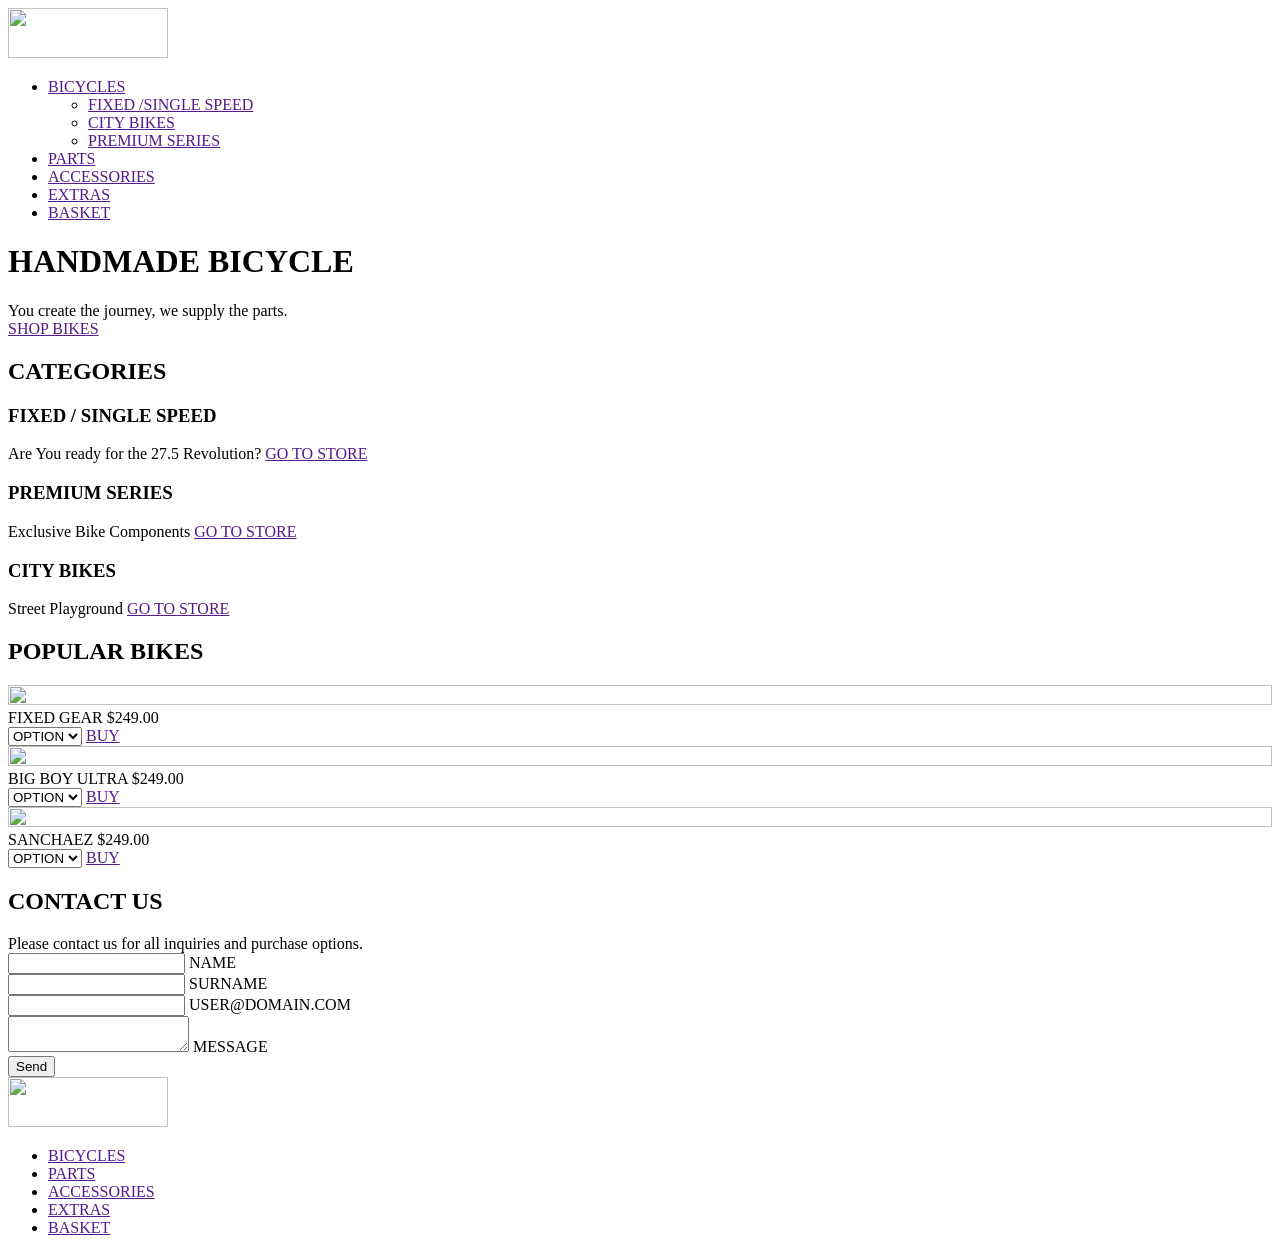
==== index.html @ fc56f074 "Add files via upload" ====
<!DOCTYPE html>
<html lang="eng">
<head>
	<meta charset="utf-8" />
	<title>THE BIKESHOP</title>
	<link href="https://fonts.googleapis.com/css?family=Roboto:100,300,400,400i,700" rel="stylesheet">
	<link rel="stylesheet" href="css/owl.carousel.min.css">
    <link rel="stylesheet" href="css/owl.theme.default.min.css">
	<link rel="stylesheet" href="css/style.css">
</head>
<body>
     <header class="page-header">
       <div class="container">
        <div class="header-top">
        <div class="logo">
            <img src="img/THE%20BIKE%20SHOP.png" alt="" width="160" height="50">
        </div>
         <nav class="index-nav header-nav">
             <ul>
                 <li class="index-nav-first">
                   <a href="" class="index-nav-link first-nav-link">BICYCLES</a>
                    <ul class="sub-menu">
                     <li><a href=""  class="sub-menu-link">FIXED /SINGLE SPEED</a>
                     </li>
                     <li><a class="sub-menu-link" href="">CITY BIKES</a>
                     </li>
                     <li><a class="sub-menu-link" href="">PREMIUM SERIES</a>
                     </li>
                   </ul>
                 </li>
                 <li><a href="" class="index-nav-link">PARTS</a></li>
                 <li><a href="" class="index-nav-link">ACCESSORIES</a></li>
                 <li><a href="" class="index-nav-link">EXTRAS</a></li>
                 <li><a href="" class="index-nav-link">BASKET</a></li>
             </ul>
         </nav>
         </div>
         </div>
         <div class="slider">
            <div class="slide">
                <div class="slider-tittle"><h1>HANDMADE BICYCLE</h1>
                    <span class="slider-feature">You <span class="text-yellow">create</span> the <span class="text-yellow" >journey</span>, we supply the <span class="text-yellow">parts.</span></span>
             </div>
             <a href="" class="btn slider-btn">SHOP BIKES</a>
             </div>
         </div>
     </header>
     <main>
         <section class="categories">
             <div class="container">
                 <h2 class="section-tittle">CATEGORIES</h2>
                 <div class="categories-wrapper">
                 <div class="category-item category-item-1">
                    <div class="category-item-overlay">
                     <div class="category-preview">
                     <h3 class="category-name">FIXED / SINGLE SPEED</h3>
                     <span class="category-desc">Are You ready for the 27.5 Revolution?</span>
                     <a href="" class="category-btn">GO TO STORE</a>
                     </div>
                     </div>
                 </div>
                 <div class="category-item category-item-2">
                    <div class="category-item-overlay">
                     <div class="category-preview">
                     <h3 class="category-name">PREMIUM SERIES</h3>
                     <span class="category-desc">Exclusive  Bike Components</span>
                     <a href="" class="category-btn">GO TO STORE</a>
                     </div>
                     </div>
                 </div>
                 <div class="category-item category-item-3">
                    <div class="category-item-overlay">
                     <div class="category-preview">
                     <h3 class="category-name">CITY BIKES</h3>
                     <span class="category-desc">Street Playground</span>
                     <a href="" class="category-btn">GO TO STORE</a>
                     </div>
                 </div>
                 </div>
             </div>
             </div>
         </section>
         <section class="popular">
                 <h2 class="section-tittle">POPULAR BIKES</h2>
                 <div class="catalog-items-wrap">
                 <article class="catalog-item">
                     <div class="item-img-wrap">
                       <img src="img/ITEM_PHOTO_1.jpg" alt="" width="100%" height="100%" class="item-img">
                     </div>
                     <div class="item-preview-wrap">
                     <div class="item-price">
                         <span class="item-name">FIXED GEAR</span>
                         <span class="item-price-value">$249.00</span>
                     </div>
                     <div class="item-option">
                         <form action="post" class="item-form">
                           <select name="" id="">
                                <option value="">OPTION</option>
                           </select>
                           <a href="" class="btn item-btn">BUY</a>
                         </form>
                     </div>
                     </div>
                 </article>
                 <article class="catalog-item">
                    <div class="item-img-wrap">
                       <img src="img/ITEM_PHOTO_2.jpg" alt="" width="100%" height="100%" class="item-img">
                     </div>
                     <div class="item-preview-wrap">
                     <div class="item-price">
                         <span class="item-name">BIG BOY ULTRA</span>
                         <span class="item-price-value">$249.00</span>
                     </div>
                     <div class="item-option">
                         <form action="post" class="item-form">
                            <select name="" id="">
                                <option value="">OPTION</option>
                           </select>
                           <a href="" class="btn item-btn">BUY</a>
                         </form>
                     </div>
                     </div>
                 </article>
                 <article class="catalog-item">
                    <div class="item-img-wrap">
                       <img src="img/ITEM_PHOTO_3.jpg" alt="" width="100%" height="100%" class="item-img">
                     </div>
                     <div class="item-preview-wrap">
                     <div class="item-price">
                         <span class="item-name">SANCHAEZ</span>
                         <span class="item-price-value">$249.00</span>
                     </div>
                     <div class="item-option">
                        <form action="post" class="item-form">
                           <select name="" id="">
                                <option value="">OPTION</option>
                           </select>
                           <a href="" class="btn item-btn">BUY</a>
                         </form>
                     </div>
                     </div>
                 </article>
                  </div>
         </section>
         <section class="feedback">
                 <h2 class="section-tittle">CONTACT US</h2>
                 <span class="feedback-notice">Please contact us for all inquiries and purchase options.</span>
                 <form action="post" class="feedback-form">
                    <div class="input-field-feedback">
                        <input type="text" id="feedback-name" name="feedback-name">
                        <label for="feedback-name">NAME</label>
                    </div>
                    <div class="input-field-feedback">
                        <input type="text" id="feedback-surname" name="feedback-surname">
                        <label for="feedback-name">SURNAME</label>
                    </div>
                    <div class="input-field-feedback">
                        <input type="email" id="feedback-email" name="feedback-email">
                        <label for="feedback-email">USER@DOMAIN.COM</label>
                    </div>
                    <div class="input-field-feedback">
                        <textarea id="feedback-text" name="feedback-text"></textarea>
                        <label for="feedback-text">MESSAGE</label>
                    </div>
                    <input class="btn btn-disabled feedback-btn" type="submit" value="Send">
                 </form>
         </section>
     </main>
     <footer class="page-footer">
       <div class="container">
       <div class="footer-top">
       <div class="logo">
            <img src="img/THE%20BIKE%20SHOP_footer.png" alt="" width="160" height="50">
        </div>
         <nav class="index-nav footer-nav">
             <ul>
                 <li>
                   <a href="" class="index-nav-link">BICYCLES</a>
                 </li>
                 <li><a href="" class="index-nav-link">PARTS</a></li>
                 <li><a href="" class="index-nav-link">ACCESSORIES</a></li>
                 <li><a href="" class="index-nav-link">EXTRAS</a></li>
                 <li><a href="" class="index-nav-link">BASKET</a></li>
             </ul>
         </nav>
         </div>
         </div>
     </footer>
     <script src="js/jquery.min.js"></script>
     <script src="js/owl.carousel.js"></script>
     <script src="js/script.js"></script>
    
</body>
</html>
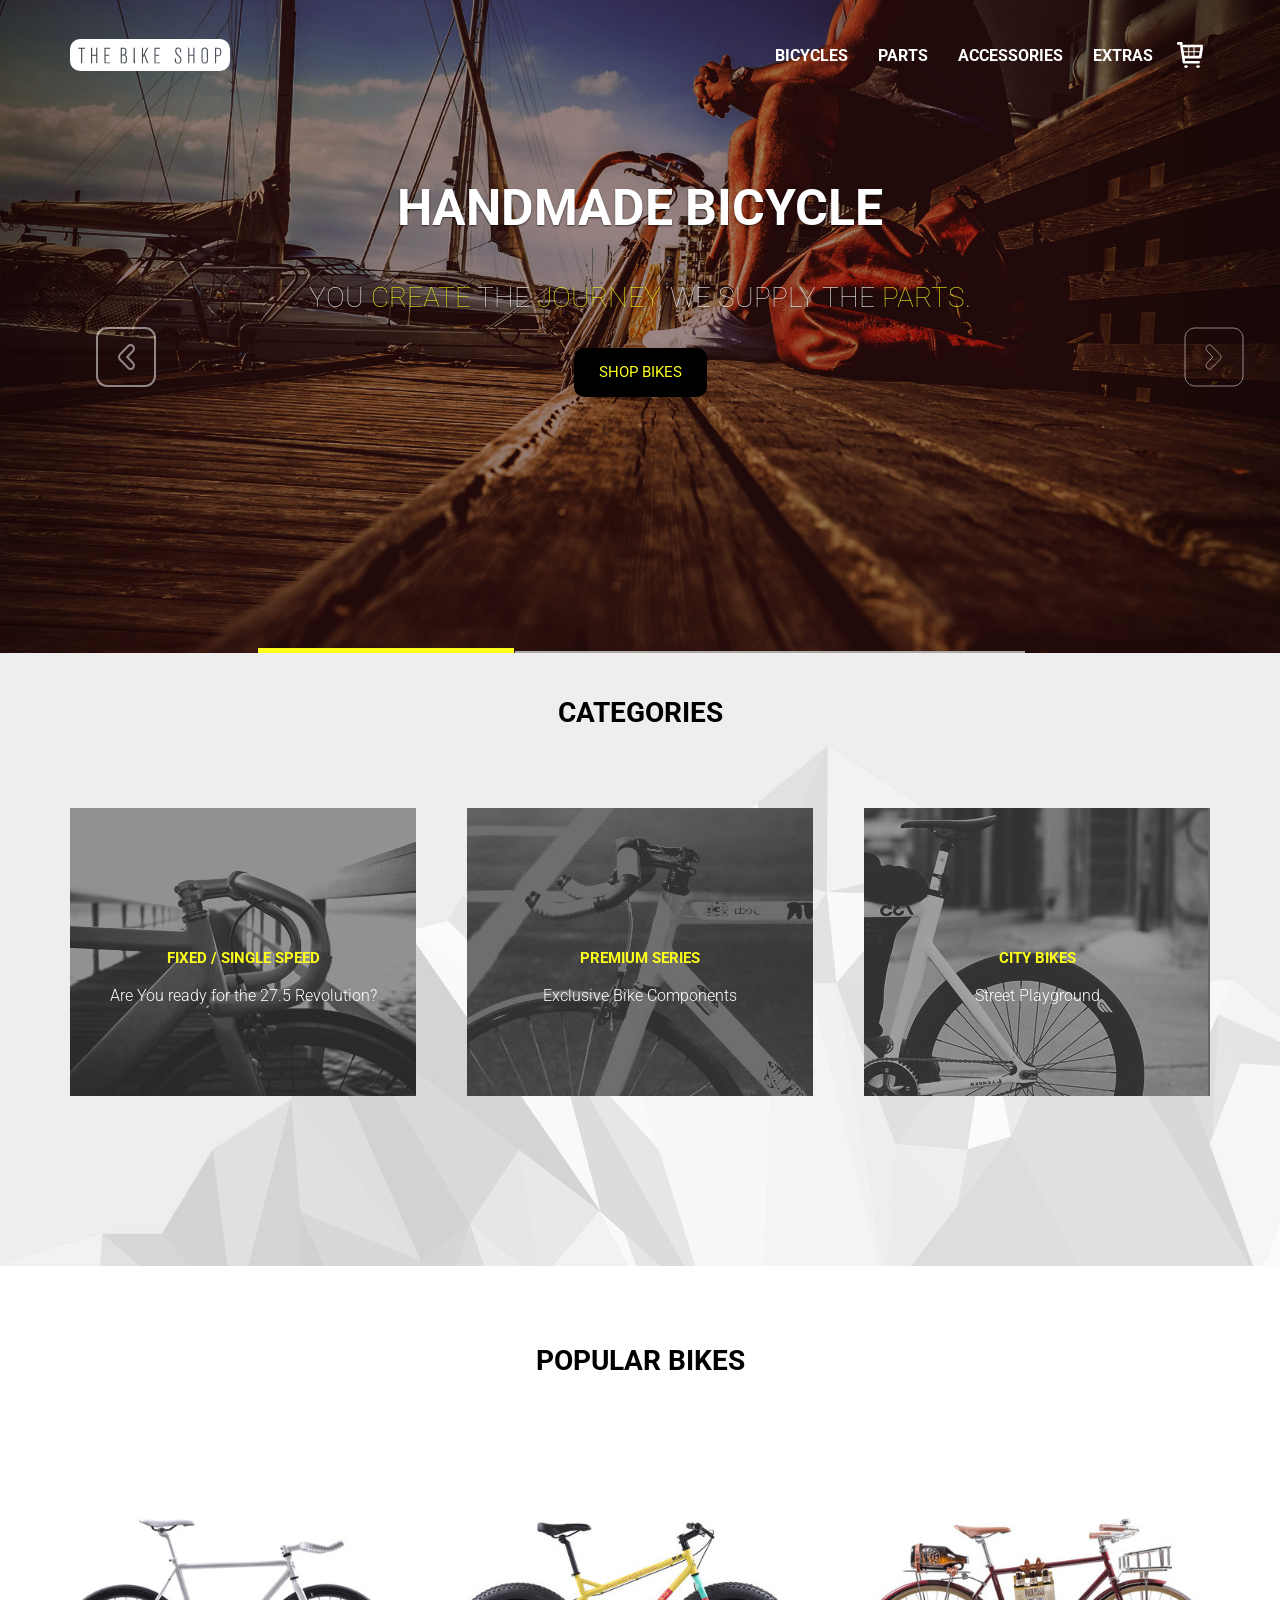
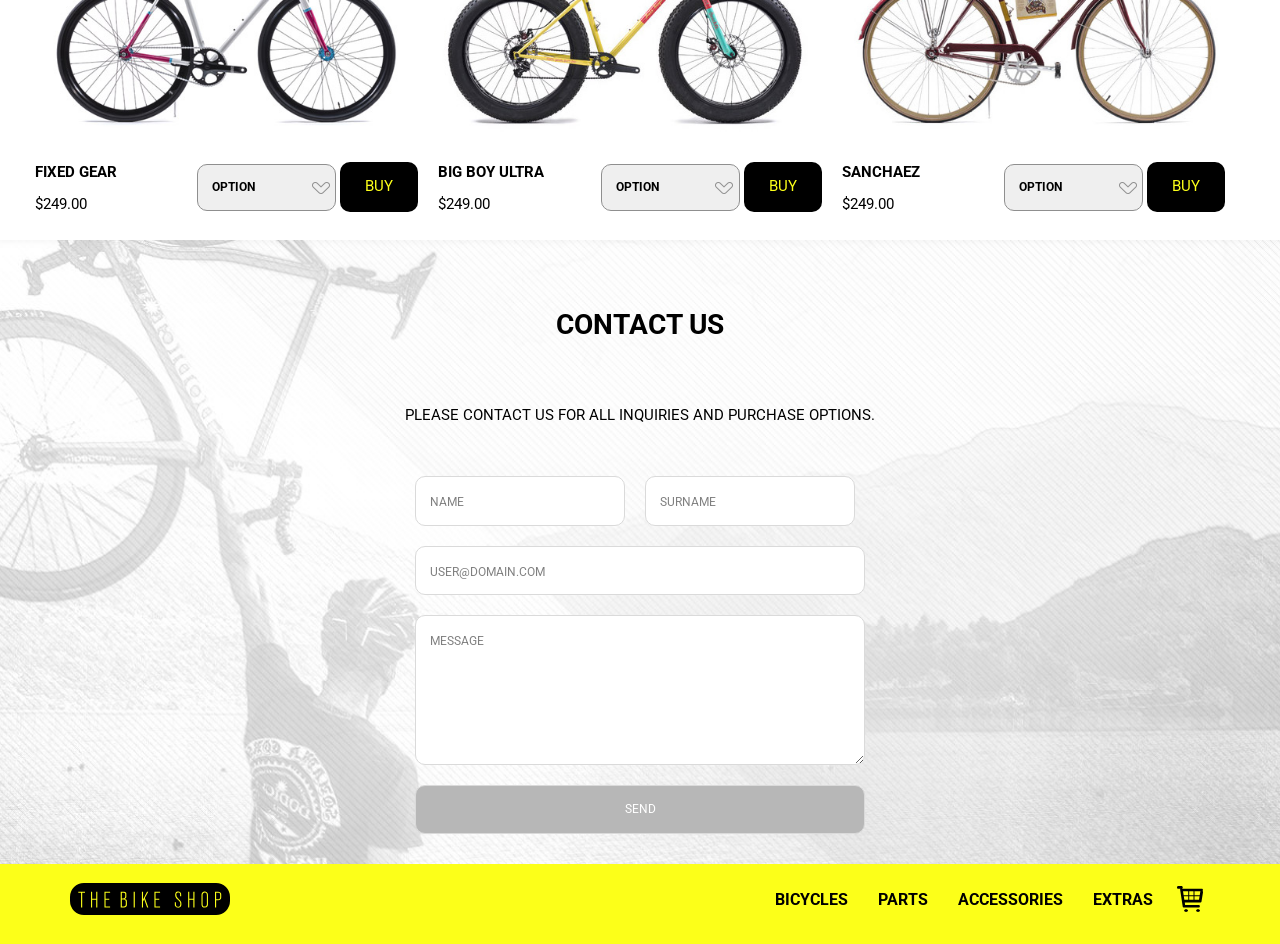
==== commit 0faf10eb: "1" ====
--- a/index.html
+++ b/index.html
@@ -1,194 +1,259 @@
-<!DOCTYPE html>
-<html lang="eng">
-<head>
-	<meta charset="utf-8" />
-	<title>THE BIKESHOP</title>
-	<link href="https://fonts.googleapis.com/css?family=Roboto:100,300,400,400i,700" rel="stylesheet">
-	<link rel="stylesheet" href="css/owl.carousel.min.css">
-    <link rel="stylesheet" href="css/owl.theme.default.min.css">
-	<link rel="stylesheet" href="css/style.css">
-</head>
-<body>
-     <header class="page-header">
-       <div class="container">
-        <div class="header-top">
-        <div class="logo">
-            <img src="img/THE%20BIKE%20SHOP.png" alt="" width="160" height="50">
-        </div>
-         <nav class="index-nav header-nav">
-             <ul>
-                 <li class="index-nav-first">
-                   <a href="" class="index-nav-link first-nav-link">BICYCLES</a>
-                    <ul class="sub-menu">
-                     <li><a href=""  class="sub-menu-link">FIXED /SINGLE SPEED</a>
-                     </li>
-                     <li><a class="sub-menu-link" href="">CITY BIKES</a>
-                     </li>
-                     <li><a class="sub-menu-link" href="">PREMIUM SERIES</a>
-                     </li>
-                   </ul>
-                 </li>
-                 <li><a href="" class="index-nav-link">PARTS</a></li>
-                 <li><a href="" class="index-nav-link">ACCESSORIES</a></li>
-                 <li><a href="" class="index-nav-link">EXTRAS</a></li>
-                 <li><a href="" class="index-nav-link">BASKET</a></li>
-             </ul>
-         </nav>
-         </div>
-         </div>
-         <div class="slider">
-            <div class="slide">
-                <div class="slider-tittle"><h1>HANDMADE BICYCLE</h1>
-                    <span class="slider-feature">You <span class="text-yellow">create</span> the <span class="text-yellow" >journey</span>, we supply the <span class="text-yellow">parts.</span></span>
-             </div>
-             <a href="" class="btn slider-btn">SHOP BIKES</a>
-             </div>
-         </div>
-     </header>
-     <main>
-         <section class="categories">
-             <div class="container">
-                 <h2 class="section-tittle">CATEGORIES</h2>
-                 <div class="categories-wrapper">
-                 <div class="category-item category-item-1">
-                    <div class="category-item-overlay">
-                     <div class="category-preview">
-                     <h3 class="category-name">FIXED / SINGLE SPEED</h3>
-                     <span class="category-desc">Are You ready for the 27.5 Revolution?</span>
-                     <a href="" class="category-btn">GO TO STORE</a>
-                     </div>
-                     </div>
-                 </div>
-                 <div class="category-item category-item-2">
-                    <div class="category-item-overlay">
-                     <div class="category-preview">
-                     <h3 class="category-name">PREMIUM SERIES</h3>
-                     <span class="category-desc">Exclusive  Bike Components</span>
-                     <a href="" class="category-btn">GO TO STORE</a>
-                     </div>
-                     </div>
-                 </div>
-                 <div class="category-item category-item-3">
-                    <div class="category-item-overlay">
-                     <div class="category-preview">
-                     <h3 class="category-name">CITY BIKES</h3>
-                     <span class="category-desc">Street Playground</span>
-                     <a href="" class="category-btn">GO TO STORE</a>
-                     </div>
-                 </div>
-                 </div>
-             </div>
-             </div>
-         </section>
-         <section class="popular">
-                 <h2 class="section-tittle">POPULAR BIKES</h2>
-                 <div class="catalog-items-wrap">
-                 <article class="catalog-item">
-                     <div class="item-img-wrap">
-                       <img src="img/ITEM_PHOTO_1.jpg" alt="" width="100%" height="100%" class="item-img">
-                     </div>
-                     <div class="item-preview-wrap">
-                     <div class="item-price">
-                         <span class="item-name">FIXED GEAR</span>
-                         <span class="item-price-value">$249.00</span>
-                     </div>
-                     <div class="item-option">
-                         <form action="post" class="item-form">
-                           <select name="" id="">
-                                <option value="">OPTION</option>
-                           </select>
-                           <a href="" class="btn item-btn">BUY</a>
-                         </form>
-                     </div>
-                     </div>
-                 </article>
-                 <article class="catalog-item">
-                    <div class="item-img-wrap">
-                       <img src="img/ITEM_PHOTO_2.jpg" alt="" width="100%" height="100%" class="item-img">
-                     </div>
-                     <div class="item-preview-wrap">
-                     <div class="item-price">
-                         <span class="item-name">BIG BOY ULTRA</span>
-                         <span class="item-price-value">$249.00</span>
-                     </div>
-                     <div class="item-option">
-                         <form action="post" class="item-form">
-                            <select name="" id="">
-                                <option value="">OPTION</option>
-                           </select>
-                           <a href="" class="btn item-btn">BUY</a>
-                         </form>
-                     </div>
-                     </div>
-                 </article>
-                 <article class="catalog-item">
-                    <div class="item-img-wrap">
-                       <img src="img/ITEM_PHOTO_3.jpg" alt="" width="100%" height="100%" class="item-img">
-                     </div>
-                     <div class="item-preview-wrap">
-                     <div class="item-price">
-                         <span class="item-name">SANCHAEZ</span>
-                         <span class="item-price-value">$249.00</span>
-                     </div>
-                     <div class="item-option">
-                        <form action="post" class="item-form">
-                           <select name="" id="">
-                                <option value="">OPTION</option>
-                           </select>
-                           <a href="" class="btn item-btn">BUY</a>
-                         </form>
-                     </div>
-                     </div>
-                 </article>
-                  </div>
-         </section>
-         <section class="feedback">
-                 <h2 class="section-tittle">CONTACT US</h2>
-                 <span class="feedback-notice">Please contact us for all inquiries and purchase options.</span>
-                 <form action="post" class="feedback-form">
-                    <div class="input-field-feedback">
-                        <input type="text" id="feedback-name" name="feedback-name">
-                        <label for="feedback-name">NAME</label>
-                    </div>
-                    <div class="input-field-feedback">
-                        <input type="text" id="feedback-surname" name="feedback-surname">
-                        <label for="feedback-name">SURNAME</label>
-                    </div>
-                    <div class="input-field-feedback">
-                        <input type="email" id="feedback-email" name="feedback-email">
-                        <label for="feedback-email">USER@DOMAIN.COM</label>
-                    </div>
-                    <div class="input-field-feedback">
-                        <textarea id="feedback-text" name="feedback-text"></textarea>
-                        <label for="feedback-text">MESSAGE</label>
-                    </div>
-                    <input class="btn btn-disabled feedback-btn" type="submit" value="Send">
-                 </form>
-         </section>
-     </main>
-     <footer class="page-footer">
-       <div class="container">
-       <div class="footer-top">
-       <div class="logo">
-            <img src="img/THE%20BIKE%20SHOP_footer.png" alt="" width="160" height="50">
-        </div>
-         <nav class="index-nav footer-nav">
-             <ul>
-                 <li>
-                   <a href="" class="index-nav-link">BICYCLES</a>
-                 </li>
-                 <li><a href="" class="index-nav-link">PARTS</a></li>
-                 <li><a href="" class="index-nav-link">ACCESSORIES</a></li>
-                 <li><a href="" class="index-nav-link">EXTRAS</a></li>
-                 <li><a href="" class="index-nav-link">BASKET</a></li>
-             </ul>
-         </nav>
-         </div>
-         </div>
-     </footer>
-     <script src="js/jquery.min.js"></script>
-     <script src="js/owl.carousel.js"></script>
-     <script src="js/script.js"></script>
-    
-</body>
+<!DOCTYPE html>
+<html lang="eng">
+
+<head>
+    <meta charset="utf-8" />
+    <title>THE BIKESHOP</title>
+    <link href="https://fonts.googleapis.com/css?family=Roboto:100,300,400,400i,700" rel="stylesheet">
+    <link rel="stylesheet" href="css/libs.min.css">
+    <link rel="stylesheet" href="css/bootstrap.min.css">
+    <link rel="stylesheet" href="css/main.css">
+    <link rel="stylesheet" href="css/media.css">
+</head>
+
+<body>
+    <header class="page-header">
+        <div id="carousel" class="carousel slide" data-ride="carousel">
+            <ul class="carousel-indicators">
+                <li data-target="#carousel" data-slide-to="0" class="active"></li>
+                <li data-target="#carousel" data-slide-to="1"></li>
+                <li data-target="#carousel" data-slide-to="2"></li>
+            </ul>
+            <div class="carousel-inner" role="listbox">
+                <div class="item active">
+                    <img src="img/PhotoFilter.jpg" alt="...">
+                    <div class="carousel-caption slider-tittle">
+                        <h1>HANDMADE BICYCLE</h1>
+                        <span class="slider-feature">You <span class="text-yellow">create</span> the <span class="text-yellow">journey</span>, we supply the <span class="text-yellow">parts.</span></span>
+                        <div>
+                            <a href="" class="slider-tittle-btn btn">SHOP BIKES</a>
+                        </div>
+                    </div>
+                </div>
+                <div class="item">
+                    <img src="img/PhotoFilter.jpg" alt="...">
+                    <div class="carousel-caption slider-tittle">
+                        <h1>HANDMADE BICYCLE</h1>
+                        <span class="slider-feature">You <span class="text-yellow">create</span> the <span class="text-yellow">journey</span>, we supply the <span class="text-yellow">parts.</span></span>
+                        <div>
+                            <a href="" class="slider-tittle-btn btn">SHOP BIKES</a>
+                        </div>
+                    </div>
+                </div>
+                <div class="item">
+                    <img src="img/PhotoFilter.jpg" alt="...">
+                    <div class="carousel-caption slider-tittle">
+                        <h1>HANDMADE BICYCLE</h1>
+                        <span class="slider-feature">You <span class="text-yellow">create</span> the <span class="text-yellow">journey</span>, we supply the <span class="text-yellow">parts.</span></span>
+                        <div>
+                            <a href="" class="slider-tittle-btn btn">SHOP BIKES</a>
+                        </div>
+                    </div>
+                </div>
+            </div>
+            <a class="left carousel-control" href="#carousel" role="button" data-slide="prev">
+                <svg xmlns="http://www.w3.org/2000/svg" xmlns:xlink="http://www.w3.org/1999/xlink" width="61px" height="61px" class="btn-slider btn-slider-prev">
+<path fill-rule="evenodd"  stroke="rgb(255, 255, 255)" stroke-width="2px" stroke-linecap="butt" stroke-linejoin="miter" fill="none"
+ d="M49.000,59.000 L11.000,59.000 C5.477,59.000 1.000,54.523 1.000,49.000 L1.000,11.000 C1.000,5.477 5.477,1.000 11.000,1.000 L49.000,1.000 C54.523,1.000 59.000,5.477 59.000,11.000 L59.000,49.000 C59.000,54.523 54.523,59.000 49.000,59.000 ZM36.981,23.943 C38.298,22.580 38.298,20.372 36.981,19.010 C35.663,17.648 33.528,17.648 32.210,19.010 L23.970,27.530 C22.653,28.892 22.653,31.101 23.970,32.463 L32.210,40.983 C33.528,42.345 35.663,42.345 36.981,40.983 C38.298,39.621 38.298,37.413 36.981,36.050 L31.126,29.996 L36.981,23.943 Z"/>
+</svg>
+            </a>
+            <a class="right carousel-control" href="#carousel" role="button" data-slide="next">
+                <svg xmlns="http://www.w3.org/2000/svg" xmlns:xlink="http://www.w3.org/1999/xlink" width="61px" height="61px" class="btn-slider btn-slider-next">
+            <path fill-rule="evenodd"  stroke="rgb(255, 255, 255)" sstroke-width="2px" stroke-linecap="butt" stroke-linejoin="miter" fill="none"
+             d="M49.000,59.000 L11.000,59.000 C5.477,59.000 1.000,54.523 1.000,49.000 L1.000,11.000 C1.000,5.477 5.477,1.000 11.000,1.000 L49.000,1.000 C54.523,1.000 59.000,5.477 59.000,11.000 L59.000,49.000 C59.000,54.523 54.523,59.000 49.000,59.000 ZM36.030,27.530 L27.790,19.010 C26.472,17.648 24.337,17.648 23.019,19.010 C21.702,20.372 21.702,22.580 23.019,23.943 L28.874,29.996 L23.019,36.050 C21.702,37.413 21.702,39.621 23.019,40.983 C24.337,42.345 26.472,42.345 27.790,40.983 L36.030,32.463 C37.347,31.101 37.347,28.892 36.030,27.530 Z"/>
+            </svg>
+            </a>
+        </div>
+        <div class="header-top">
+            <div class="container">
+                <div class="header-top-wrap">
+                    <div class="logo">
+                        <img src="img/THE%20BIKE%20SHOPlight.svg" alt="" width="160" height="50">
+                    </div>
+                    <nav class="index-nav header-nav">
+                        <ul>
+                            <li class="index-nav-first">
+                                <a href="" class="index-nav-link first-nav-link">BICYCLES</a>
+                                <ul class="sub-menu">
+                                    <li><a href="" class="sub-menu-link">FIXED /SINGLE SPEED</a>
+                                    </li>
+                                    <li><a class="sub-menu-link" href="">CITY BIKES</a>
+                                    </li>
+                                    <li><a class="sub-menu-link" href="">PREMIUM SERIES</a>
+                                    </li>
+                                </ul>
+                            </li>
+                            <li><a href="#" class="index-nav-link">PARTS</a></li>
+                            <li><a href="#" class="index-nav-link">ACCESSORIES</a></li>
+                            <li><a href="#" class="index-nav-link">EXTRAS</a></li>
+                            <li class="index-nav-last"><a href="#" class="index-nav-link basket">BASKET<svg 
+ xmlns="http://www.w3.org/2000/svg"
+ xmlns:xlink="http://www.w3.org/1999/xlink"
+ width="26px" height="26px" class="basket-icon">
+<path fill-rule="evenodd"  fill="rgb(255, 255, 255)"
+ d="M25.445,4.957 C25.835,5.212 26.072,5.668 26.006,6.159 L24.502,15.477 C24.410,16.158 23.781,16.637 23.097,16.545 L22.997,16.531 L7.747,16.531 L8.131,19.062 L21.656,19.062 C22.312,19.062 22.844,19.594 22.844,20.250 L22.844,20.375 C22.844,21.031 22.312,21.562 21.656,21.562 L7.184,21.562 L7.135,21.570 C6.454,21.680 5.813,21.218 5.703,20.539 L3.144,3.682 C3.086,3.324 3.194,2.983 3.402,2.719 L1.315,2.719 C0.589,2.719 -0.000,2.130 -0.000,1.404 L-0.000,1.315 C-0.000,0.588 0.589,-0.000 1.315,-0.000 L4.435,-0.000 C5.161,-0.000 5.750,0.588 5.750,1.315 L5.750,1.404 C5.750,1.835 5.538,2.210 5.217,2.447 C5.285,2.495 5.334,2.564 5.392,2.625 L24.715,2.625 C25.408,2.625 25.969,3.186 25.969,3.878 L25.969,3.965 C25.969,4.379 25.755,4.729 25.445,4.957 ZM21.994,13.781 L22.559,10.281 L17.500,10.281 L17.500,13.781 L21.994,13.781 ZM16.500,13.781 L16.500,10.281 L12.219,10.281 L12.219,13.781 L16.500,13.781 ZM7.329,13.781 L11.219,13.781 L11.219,10.281 L6.798,10.281 L7.329,13.781 ZM6.029,5.219 L6.644,9.268 C6.674,9.262 6.701,9.250 6.732,9.250 L11.219,9.250 L11.219,5.219 L6.029,5.219 ZM12.219,5.219 L12.219,9.250 L16.500,9.250 L16.500,5.219 L12.219,5.219 ZM17.500,5.219 L17.500,9.250 L22.725,9.250 L23.283,5.793 C23.313,5.571 23.414,5.385 23.540,5.219 L17.500,5.219 ZM9.062,23.187 C10.132,23.187 11.000,23.817 11.000,24.594 C11.000,25.370 10.132,26.000 9.062,26.000 C7.992,26.000 7.125,25.370 7.125,24.594 C7.125,23.817 7.992,23.187 9.062,23.187 ZM21.031,23.187 C22.101,23.187 22.969,23.817 22.969,24.594 C22.969,25.370 22.101,26.000 21.031,26.000 C19.961,26.000 19.094,25.370 19.094,24.594 C19.094,23.817 19.961,23.187 21.031,23.187 Z"/>
+</svg>
+   
+                   </a></li>
+                        </ul>
+                    </nav>
+                </div>
+            </div>
+        </div>
+    </header>
+    <main>
+        <section class="categories">
+            <div class="container">
+                <h2 class="section-tittle">CATEGORIES</h2>
+                <div class="categories-wrapper">
+                    <div class="category-item category-item-1">
+                        <div class="category-item-overlay">
+                            <div class="category-preview">
+                                <h3 class="category-name">FIXED / SINGLE SPEED</h3>
+                                <span class="category-desc">Are You ready for the 27.5 Revolution?</span>
+                                <a href="" class="category-btn">GO TO STORE</a>
+                            </div>
+                        </div>
+                    </div>
+                    <div class="category-item category-item-2">
+                        <div class="category-item-overlay">
+                            <div class="category-preview">
+                                <h3 class="category-name">PREMIUM SERIES</h3>
+                                <span class="category-desc">Exclusive  Bike Components</span>
+                                <a href="" class="category-btn">GO TO STORE</a>
+                            </div>
+                        </div>
+                    </div>
+                    <div class="category-item category-item-3">
+                        <div class="category-item-overlay">
+                            <div class="category-preview">
+                                <h3 class="category-name">CITY BIKES</h3>
+                                <span class="category-desc">Street Playground</span>
+                                <a href="" class="category-btn">GO TO STORE</a>
+                            </div>
+                        </div>
+                    </div>
+                </div>
+            </div>
+        </section>
+        <section class="popular">
+            <div class="popular-container">
+                <h2 class="section-tittle">POPULAR BIKES</h2>
+                <div class="catalog-items-wrap">
+                    <article class="catalog-item">
+                        <div class="item-img-wrap">
+                            <img src="img/ITEM_PHOTO_1.jpg" alt="" width="100%" height="100%" class="item-img">
+                        </div>
+                        <div class="item-preview-wrap">
+                            <div class="item-price">
+                                <span class="item-name">FIXED GEAR</span>
+                                <span class="item-price-value">$249.00</span>
+                            </div>
+                            <div class="item-option">
+                                <form action="post" class="item-form">
+                                    <select name="" id="">
+                                <option value="">OPTION</option>
+                           </select>
+                                    <a href="" class="btn item-btn">BUY</a>
+                                </form>
+                            </div>
+                        </div>
+                    </article>
+                    <article class="catalog-item">
+                        <div class="item-img-wrap">
+                            <img src="img/ITEM_PHOTO_2.jpg" alt="" width="100%" height="100%" class="item-img">
+                        </div>
+                        <div class="item-preview-wrap">
+                            <div class="item-price">
+                                <span class="item-name">BIG BOY ULTRA</span>
+                                <span class="item-price-value">$249.00</span>
+                            </div>
+                            <div class="item-option">
+                                <form action="post" class="item-form">
+                                    <select name="" id="">
+                                <option value="">OPTION</option>
+                           </select>
+                                    <a href="" class="btn item-btn">BUY</a>
+                                </form>
+                            </div>
+                        </div>
+                    </article>
+                    <article class="catalog-item">
+                        <div class="item-img-wrap">
+                            <img src="img/ITEM_PHOTO_3.jpg" alt="" width="100%" height="100%" class="item-img">
+                        </div>
+                        <div class="item-preview-wrap">
+                            <div class="item-price">
+                                <span class="item-name">SANCHAEZ</span>
+                                <span class="item-price-value">$249.00</span>
+                            </div>
+                            <div class="item-option">
+                                <form action="post" class="item-form">
+                                    <select name="" id="">
+                                <option value="">OPTION</option>
+                           </select>
+                                    <a href="" class="btn item-btn">BUY</a>
+                                </form>
+                            </div>
+                        </div>
+                    </article>
+                </div>
+            </div>
+        </section>
+        <section class="feedback">
+            <h2 class="section-tittle">CONTACT US</h2>
+            <span class="feedback-notice">Please contact us for all inquiries and purchase options.</span>
+            <form action="post" class="feedback-form">
+                <div class="input-field-feedback">
+                    <input type="text" id="feedback-name" name="feedback-name">
+                    <label for="feedback-name">NAME</label>
+                </div>
+                <div class="input-field-feedback">
+                    <input type="text" id="feedback-surname" name="feedback-surname">
+                    <label for="feedback-name">SURNAME</label>
+                </div>
+                <div class="input-field-feedback">
+                    <input type="email" id="feedback-email" name="feedback-email">
+                    <label for="feedback-email">USER@DOMAIN.COM</label>
+                </div>
+                <div class="input-field-feedback">
+                    <textarea id="feedback-text" name="feedback-text"></textarea>
+                    <label for="feedback-text">MESSAGE</label>
+                </div>
+                <input class="btn btn-disabled feedback-btn" type="submit" value="Send">
+            </form>
+        </section>
+    </main>
+    <footer class="page-footer">
+        <div class="container">
+            <div class="footer-top">
+                <div class="logo">
+                    <img src="img/THE%20BIKE%20SHOPDark.svg" alt="" width="160" height="50">
+                </div>
+                <nav class="index-nav footer-nav">
+                    <ul>
+                        <li>
+                            <a href="" class="index-nav-link">BICYCLES</a>
+                        </li>
+                        <li><a href="" class="index-nav-link">PARTS</a></li>
+                        <li><a href="" class="index-nav-link">ACCESSORIES</a></li>
+                        <li><a href="" class="index-nav-link">EXTRAS</a></li>
+                        <li class="index-nav-last"><a href="#" class="index-nav-link basket">BASKET                    <svg 
+ xmlns="http://www.w3.org/2000/svg"
+ xmlns:xlink="http://www.w3.org/1999/xlink"
+ width="26px" height="26px" class="basket-icon">
+<path fill-rule="evenodd"  fill="rgb(0, 0, 0)"
+ d="M25.445,4.957 C25.835,5.212 26.072,5.668 26.006,6.159 L24.502,15.477 C24.410,16.158 23.781,16.637 23.097,16.545 L22.997,16.531 L7.747,16.531 L8.131,19.062 L21.656,19.062 C22.312,19.062 22.844,19.594 22.844,20.250 L22.844,20.375 C22.844,21.031 22.312,21.562 21.656,21.562 L7.184,21.562 L7.135,21.570 C6.454,21.680 5.813,21.218 5.703,20.539 L3.144,3.682 C3.086,3.324 3.194,2.983 3.402,2.719 L1.315,2.719 C0.589,2.719 -0.000,2.130 -0.000,1.404 L-0.000,1.315 C-0.000,0.588 0.589,-0.000 1.315,-0.000 L4.435,-0.000 C5.161,-0.000 5.750,0.588 5.750,1.315 L5.750,1.404 C5.750,1.835 5.538,2.210 5.217,2.447 C5.285,2.495 5.334,2.564 5.392,2.625 L24.715,2.625 C25.408,2.625 25.969,3.186 25.969,3.878 L25.969,3.965 C25.969,4.379 25.755,4.729 25.445,4.957 ZM21.994,13.781 L22.559,10.281 L17.500,10.281 L17.500,13.781 L21.994,13.781 ZM16.500,13.781 L16.500,10.281 L12.219,10.281 L12.219,13.781 L16.500,13.781 ZM7.329,13.781 L11.219,13.781 L11.219,10.281 L6.798,10.281 L7.329,13.781 ZM6.029,5.219 L6.644,9.268 C6.674,9.262 6.701,9.250 6.732,9.250 L11.219,9.250 L11.219,5.219 L6.029,5.219 ZM12.219,5.219 L12.219,9.250 L16.500,9.250 L16.500,5.219 L12.219,5.219 ZM17.500,5.219 L17.500,9.250 L22.725,9.250 L23.283,5.793 C23.313,5.571 23.414,5.385 23.540,5.219 L17.500,5.219 ZM9.062,23.187 C10.132,23.187 11.000,23.817 11.000,24.594 C11.000,25.370 10.132,26.000 9.062,26.000 C7.992,26.000 7.125,25.370 7.125,24.594 C7.125,23.817 7.992,23.187 9.062,23.187 ZM21.031,23.187 C22.101,23.187 22.969,23.817 22.969,24.594 C22.969,25.370 22.101,26.000 21.031,26.000 C19.961,26.000 19.094,25.370 19.094,24.594 C19.094,23.817 19.961,23.187 21.031,23.187 Z"/>
+</svg></a></li>
+                    </ul>
+                </nav>
+            </div>
+        </div>
+    </footer>
+    <script src="libs/jquery/jquery-1.11.1.min.js"></script>
+    <script src="js/bootstrap.min.js"></script>
+    <script src="js/script.js"></script>
+
+</body>
+
 </html>
--- a/css/main.css
+++ b/css/main.css
@@ -0,0 +1,490 @@
+body {
+  font-family: 'Roboto', sans-serif;
+  font-size: 15px;
+  color: #000;
+  text-transform: uppercase;
+  padding: 0; }
+
+.page-header {
+  position: relative;
+  max-width: 1920px;
+  margin: 0 auto;
+  min-height: 600px;
+  max-height: 980px; }
+
+.carousel ul {
+  margin: 0;
+  padding: 0; }
+
+.header-top {
+  position: absolute;
+  top: 20px;
+  width: 100%;
+  z-index: 999; }
+
+.header-top-wrap {
+  display: -webkit-box;
+  display: -webkit-flex;
+  display: -ms-flexbox;
+  display: flex;
+  width: 100%;
+  -webkit-box-pack: justify;
+  -webkit-justify-content: space-between;
+      -ms-flex-pack: justify;
+          justify-content: space-between; }
+
+.logo {
+  position: relative;
+  padding-top: 10px; }
+
+.index-nav ul {
+  margin: 0;
+  padding: 0;
+  list-style: none; }
+
+.index-nav li {
+  display: inline-block;
+  margin-top: 25px;
+  vertical-align: top; }
+
+.index-nav .index-nav-last {
+  margin-top: 15px; }
+
+.index-nav .index-nav-link {
+  padding: 7px 13px;
+  font-size: 16px;
+  font-weight: 700;
+  color: #fff;
+  text-decoration: none; }
+
+.index-nav .basket {
+  position: relative;
+  display: block;
+  width: 40px;
+  height: 40px;
+  padding: 7px 13px;
+  font-size: 0; }
+
+.index-nav .basket-icon {
+  position: absolute;
+  top: 7px;
+  left: 7px; }
+
+.header-nav li:hover .index-nav-link {
+  color: #000;
+  background-color: #fcff19;
+  -webkit-border-radius: 10px;
+          border-radius: 10px; }
+
+.header-nav li:hover .basket path {
+  fill: #000; }
+
+.header-nav .index-nav-first {
+  padding-bottom: 40px;
+  position: relative; }
+
+.header-nav .first-nav-link {
+  padding-bottom: 25px;
+  -webkit-border-radius: 10px 10px 0 0;
+          border-radius: 10px 10px 0 0; }
+
+.sub-menu {
+  position: absolute;
+  top: 25px;
+  left: 0px;
+  width: 200px;
+  margin: 0;
+  padding: 0;
+  padding-top: 15px;
+  background: #fcff19;
+  -webkit-border-radius: 10px;
+          border-radius: 10px;
+  list-style: none;
+  display: none; }
+
+.index-nav-first:hover .sub-menu {
+  display: block;
+  z-index: 80; }
+
+.sub-menu li {
+  margin: 0;
+  padding: 0; }
+
+.sub-menu .sub-menu-link {
+  display: inline-block;
+  margin: 0;
+  padding: 6px;
+  color: #000;
+  font-weight: 700;
+  font-size: 16px;
+  text-align: left;
+  vertical-align: middle;
+  text-decoration: none; }
+
+/*Slider */
+.slider {
+  position: relative;
+  text-align: center; }
+
+.slider-tittle {
+  bottom: 30%;
+  color: #fff;
+  text-align: center;
+  margin-top: 160px;
+  margin-bottom: 30px; }
+  .slider-tittle h1 {
+    font-size: 50px; }
+  .slider-tittle .slider-feature {
+    font-size: 28px;
+    font-weight: 100;
+    opacity: 0.8; }
+  .slider-tittle .text-yellow {
+    color: #fcff19; }
+
+.btn {
+  display: inline-block;
+  text-align: center;
+  vertical-align: middle;
+  padding: 14px 25px;
+  text-decoration: none;
+  color: #fcff19;
+  background-color: #000;
+  -webkit-border-radius: 10px;
+          border-radius: 10px; }
+
+.btn:hover {
+  background-color: #aba8a6;
+  color: #fff;
+  text-decoration: none; }
+
+.slider-tittle-btn {
+  margin-top: 30px; }
+
+.categories {
+  display: -webkit-box;
+  display: -webkit-flex;
+  display: -ms-flexbox;
+  display: flex;
+  -webkit-box-pack: justify;
+  -webkit-justify-content: space-between;
+      -ms-flex-pack: justify;
+          justify-content: space-between;
+  -webkit-box-align: start;
+  -webkit-align-items: flex-start;
+      -ms-flex-align: start;
+          align-items: flex-start;
+  background-image: url("../img/CATEGORIES_BG_IMAGE.jpg");
+  text-align: center;
+  padding-top: 40px; }
+
+.section-tittle {
+  margin: 0;
+  margin-bottom: 75px;
+  padding: 0;
+  font-size: 28px; }
+
+.categories-wrapper {
+  display: -webkit-box;
+  display: -webkit-flex;
+  display: -ms-flexbox;
+  display: flex;
+  -webkit-box-pack: justify;
+  -webkit-justify-content: space-between;
+      -ms-flex-pack: justify;
+          justify-content: space-between;
+  margin-bottom: 170px; }
+
+.category-item {
+  display: -webkit-box;
+  display: -webkit-flex;
+  display: -ms-flexbox;
+  display: flex;
+  -webkit-box-pack: center;
+  -webkit-justify-content: center;
+      -ms-flex-pack: center;
+          justify-content: center;
+  position: relative;
+  z-index: 10;
+  width: 346px;
+  min-height: 288px;
+  -webkit-box-sizing: border-box;
+          box-sizing: border-box; }
+  .category-item:hover .category-btn {
+    display: inline-block; }
+
+.category-item-overlay:hover {
+  background: -webkit-gradient(linear, left bottom, right top, from(rgba(252, 255, 25, 0.17)), color-stop(50%, rgba(252, 255, 25, 0.17)), color-stop(50%, transparent));
+  background: -webkit-linear-gradient(left bottom, rgba(252, 255, 25, 0.17) 0%, rgba(252, 255, 25, 0.17) 50%, transparent 50%);
+  background: linear-gradient(to right top, rgba(252, 255, 25, 0.17) 0%, rgba(252, 255, 25, 0.17) 50%, transparent 50%); }
+
+.category-item-1 {
+  background: url(../img/CATEGORIES_PHOTO_01.jpg) no-repeat center; }
+
+.category-item-2 {
+  background: url(../img/CATEGORIES_PHOTO_02.jpg) no-repeat center; }
+
+.category-item-3 {
+  background: url(../img/CATEGORIES_PHOTO_03.jpg) no-repeat center; }
+
+.category-preview {
+  width: 346px;
+  padding-top: 140px; }
+  .category-preview .category-name {
+    display: block;
+    margin: 0;
+    margin-bottom: 15px;
+    padding: 0;
+    font-size: 15px;
+    color: #fcff19; }
+  .category-preview .category-desc {
+    margin: 0;
+    margin-bottom: 25px;
+    padding: 0;
+    display: block;
+    font-size: 16px;
+    font-weight: 300;
+    color: #fff;
+    text-transform: none; }
+
+.category-btn {
+  display: none;
+  margin: 0;
+  padding: 15px 20px;
+  font-size: 12px;
+  color: #fff;
+  text-decoration: none;
+  text-align: center;
+  vertical-align: middle;
+  border: 5px solid #fff;
+  -webkit-border-radius: 10px;
+          border-radius: 10px; }
+
+.category-btn:hover {
+  text-decoration: none;
+  color: #fff; }
+
+.popular {
+  margin: 0;
+  padding: 75px 35px 25px;
+  text-align: center; }
+
+.popular-container {
+  max-width: 1920px;
+  margin: 0 auto; }
+
+.catalog-items-wrap {
+  display: -webkit-box;
+  display: -webkit-flex;
+  display: -ms-flexbox;
+  display: flex;
+  -webkit-box-pack: justify;
+  -webkit-justify-content: space-between;
+      -ms-flex-pack: justify;
+          justify-content: space-between; }
+
+.catalog-item {
+  min-width: 200px;
+  max-width: 490px;
+  margin-right: 20px; }
+
+.item-img-wrap {
+  margin: 0;
+  padding: 0; }
+
+.catalog-item .item-price {
+  float: left;
+  text-align: left; }
+
+.catalog-item .item-name {
+  display: block;
+  font-weight: 700;
+  margin-bottom: 10px; }
+
+.catalog-item .item-price {
+  display: block;
+  font-weight: 400; }
+
+.catalog-item .item-option {
+  float: right; }
+
+.item-form {
+  position: relative;
+  margin: 0;
+  padding: 0; }
+  .item-form select {
+    position: relative;
+    padding: 14px;
+    padding-right: 80px;
+    font-size: 12px;
+    font-weight: 700;
+    border: 1px solid #8f8f8f;
+    -webkit-border-radius: 10px;
+            border-radius: 10px;
+    -webkit-appearance: none;
+    -moz-appearance: none;
+    -ms-appearance: none;
+    outline: transparent; }
+  .item-form::after {
+    content: "";
+    position: absolute;
+    width: 18px;
+    height: 12px;
+    top: 40%;
+    right: 40%;
+    background: url("../img/Option.png") no-repeat center; }
+
+.item-btn {
+  padding: 14px 25px; }
+
+.feedback {
+  display: -webkit-box;
+  display: -webkit-flex;
+  display: -ms-flexbox;
+  display: flex;
+  -webkit-box-orient: vertical;
+  -webkit-box-direction: normal;
+  -webkit-flex-direction: column;
+      -ms-flex-direction: column;
+          flex-direction: column;
+  -webkit-box-pack: center;
+  -webkit-justify-content: center;
+      -ms-flex-pack: center;
+          justify-content: center;
+  -webkit-box-align: center;
+  -webkit-align-items: center;
+      -ms-flex-align: center;
+          align-items: center;
+  padding-top: 65px;
+  background: url("../img/CONTACT_US_BG.jpg") no-repeat;
+  background-position: top center;
+  background-size: cover; }
+  .feedback .section-tittle {
+    margin-bottom: 60px; }
+  .feedback .feedback-notice {
+    margin-bottom: 50px; }
+
+.feedback-form {
+  width: 450px;
+  display: block;
+  margin: 0;
+  padding: 0;
+  -webkit-box-sizing: border-box;
+          box-sizing: border-box;
+  font-size: 0; }
+
+.input-field-feedback {
+  position: relative;
+  display: inline-block;
+  margin: 0;
+  padding: 0;
+  vertical-align: top; }
+
+.feedback-form input, .feedback-form textarea {
+  width: 450px;
+  margin: 0;
+  margin-bottom: 20px;
+  padding-top: 15px;
+  padding-left: 25px;
+  padding-bottom: 15px;
+  font-size: 12px;
+  font-weight: 400;
+  color: #000;
+  border: 1px solid #dadada;
+  -webkit-border-radius: 10px;
+          border-radius: 10px;
+  -webkit-box-sizing: border-box;
+          box-sizing: border-box;
+  outline: transparent; }
+
+.input-field-feedback input[name="feedback-name"], .input-field-feedback input[name="feedback-surname"] {
+  width: 210px; }
+
+.input-field-feedback input[name="feedback-name"] {
+  margin-right: 20px; }
+
+.input-field-feedback textarea {
+  height: 150px; }
+
+.input-field-feedback label {
+  position: absolute;
+  top: 14px;
+  left: 15px;
+  font-weight: 400;
+  font-size: 12px;
+  line-height: 24px;
+  color: #808080;
+  cursor: text; }
+
+.feedback-form input[type="submit"] {
+  margin-bottom: 30px;
+  font-size: 12px;
+  text-transform: uppercase;
+  color: #fff;
+  background-color: #b7b7b7; }
+
+.input-field-feedback input:focus ~ label, .input-field-feedback textarea:focus ~ label {
+  font-size: 11px;
+  top: -17px;
+  -webkit-transition: 0.2s;
+  transition: 0.2s; }
+
+.page-footer {
+  margin: 0;
+  padding: 0;
+  padding-bottom: 20px;
+  background-color: #fcff19;
+  color: #000; }
+
+.footer-top {
+  display: -webkit-box;
+  display: -webkit-flex;
+  display: -ms-flexbox;
+  display: flex;
+  width: 100%;
+  -webkit-box-pack: justify;
+  -webkit-justify-content: space-between;
+      -ms-flex-pack: justify;
+          justify-content: space-between;
+  -webkit-align-self: baseline;
+      -ms-flex-item-align: baseline;
+          align-self: baseline; }
+
+.footer-nav .index-nav-link {
+  color: #000; }
+
+.btn-slider {
+  position: absolute;
+  top: 50%; }
+
+.carousel-indicators {
+  position: absolute;
+  bottom: 0px;
+  left: 0;
+  z-index: 15;
+  width: 100%;
+  margin-left: 0;
+  margin: 0;
+  padding-left: 0;
+  list-style: none;
+  text-align: center;
+  line-height: 0; }
+
+.carousel-indicators li {
+  display: inline-block;
+  width: 20%;
+  height: 2px;
+  margin: 0 -3px;
+  text-indent: -999px;
+  border: none;
+  -webkit-border-radius: 0;
+          border-radius: 0;
+  cursor: pointer;
+  background-color: #aba8a6; }
+
+.carousel-indicators .active {
+  margin: 0;
+  width: 20%;
+  height: 5px;
+  background-color: #fcff19;
+  -webkit-transition: height 1s linear 0.5s;
+  transition: height 1s linear 0.5s; }
--- a/css/media.css
+++ b/css/media.css
@@ -0,0 +1,74 @@
+/*==========  Desktop First Method  ==========*/
+
+/* Large Devices, Wide Screens */
+@media only screen and (max-width : 1200px) {
+    .category-item {
+       margin-right: 20px;
+    } 
+    .slider-tittle {
+        bottom: 10%;
+    }
+}
+
+
+/* Medium Devices, Desktops */
+@media only screen and (max-width : 992px) {
+    .categories-wrapper,
+     .catalog-items-wrap {
+    -webkit-flex-direction: column;
+    -moz-flex-direction: column;
+    -ms-flex-direction: column;
+    -o-flex-direction: column;
+    flex-direction: column;
+    -ms-align-items: center;
+    align-items: center;
+    }
+    .category-item{
+        margin-bottom: 40px;
+    }
+    .slider-tittle {
+        bottom: 10%;
+    }
+    .slider-tittle h1 {
+        font-size: 30px;
+    }
+    .slider-tittle .slider-feature{
+    font-size: 20px
+    }
+}
+
+/* Small Devices, Tablets */
+@media only screen and (max-width : 768px) {
+
+/* Extra Small Devices, Phones */
+@media only screen and (max-width : 480px) {
+
+
+/* Custom, iPhone Retina */
+@media only screen and (max-width : 320px) {
+
+
+/*==========  Mobile First Method  ==========*/
+
+/* Custom, iPhone Retina */
+@media only screen and (min-width : 320px) {
+
+}
+
+/* Extra Small Devices, Phones */
+@media only screen and (min-width : 480px) {
+
+}
+
+/* Small Devices, Tablets */
+@media only screen and (min-width : 768px) {
+
+
+/* Medium Devices, Desktops */
+@media only screen and (min-width : 992px) {
+
+
+/* Large Devices, Wide Screens */
+@media only screen and (min-width : 1200px) {
+
+}
